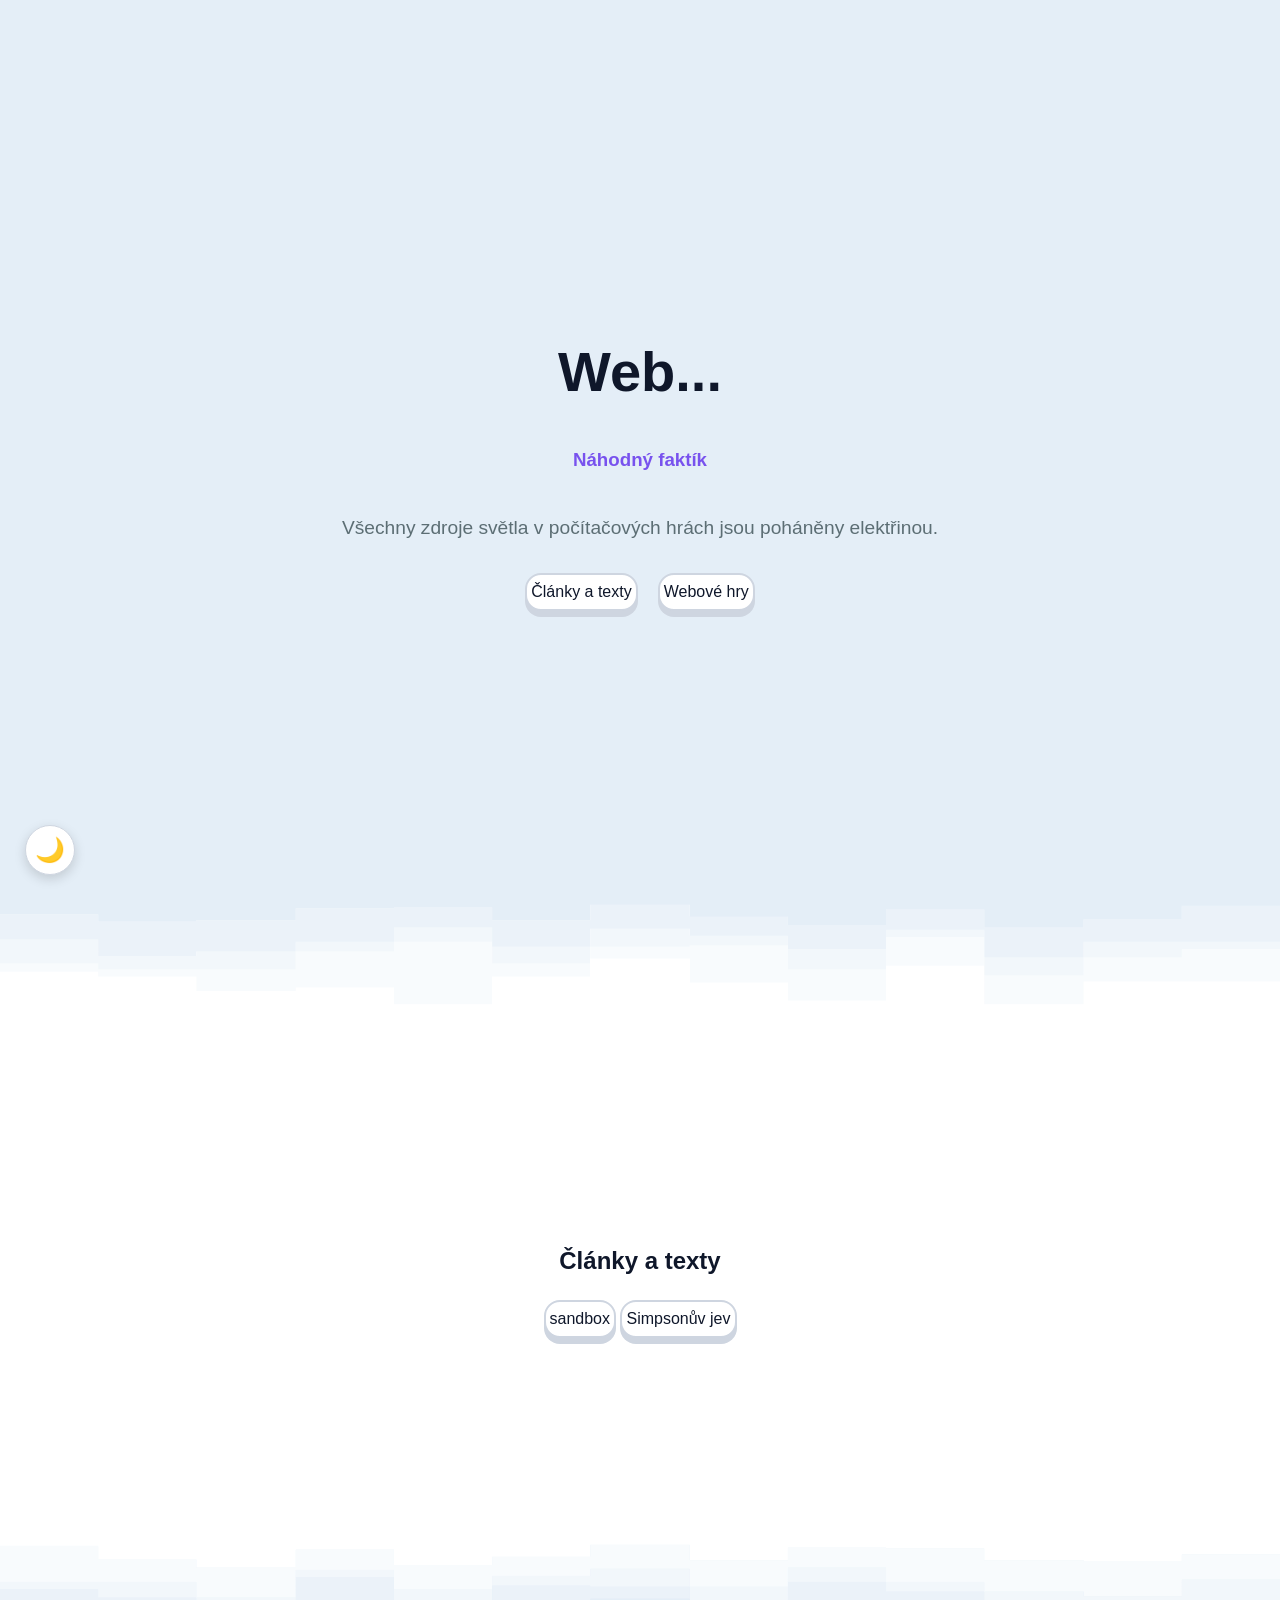
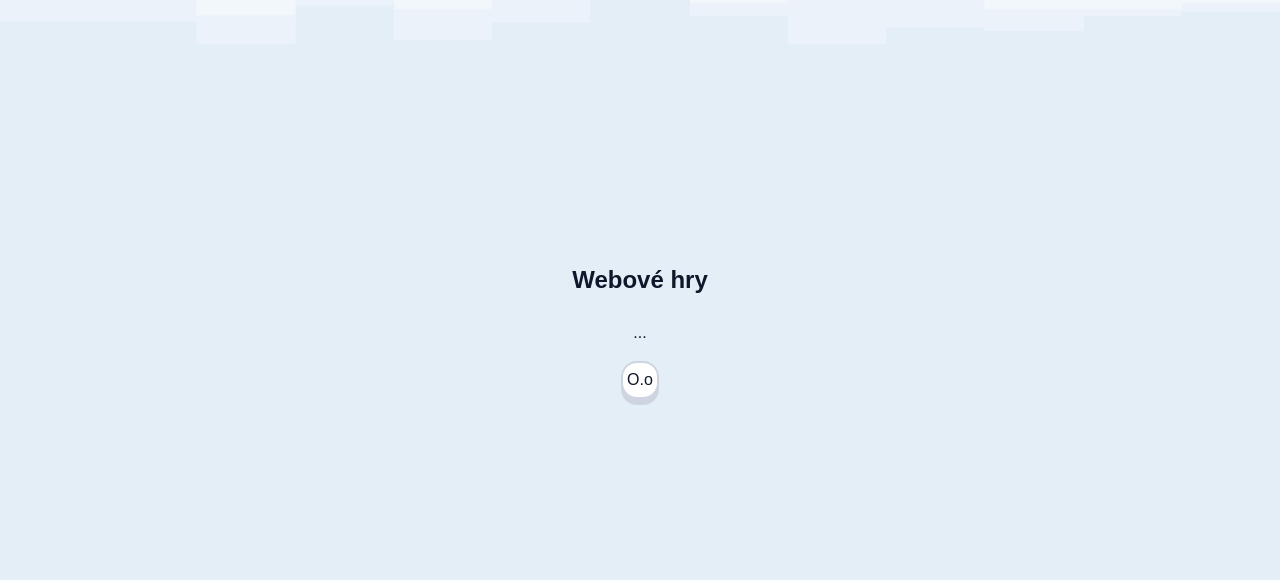
==== index.html @ f115876b "first game" ====
<!DOCTYPE html>
<html lang="cs">
<head>
	<meta charset="UTF-8">
	<meta name="viewport" content="width=device-width, initial-scale=1.0">
	<title>Web za provozu</title>
	<link rel="stylesheet" href="assets/css/root.css">
	<link rel="stylesheet" href="assets/css/index.css">
	<script src="assets/js/theme.js" defer></script>
</head>
<body>
	<button class="theme-toggle" id="themeToggle" title="Přepnout světlý/tmavý režim">🌙</button>

	<header class="landing-container">
		<h1>Web...</h1>
		<h3>Náhodný faktík</h3>
		<p>Všechny zdroje světla v počítačových hrách jsou poháněny elektřinou.</p>



		<div class="article-links">
			<a href="#clanky" class="btn">Články a texty</a>
			<a href="#hry" class="btn">Webové hry</a>
		</div>
	</header>

	<div class="step-divider body-to-content">
		<svg viewBox="0 0 900 600" width="100%" height="100%" preserveAspectRatio="none" xmlns="http://www.w3.org/2000/svg" version="1.1">
			<path d="M0 73L69 73L69 109L138 109L138 103L208 103L208 43L277 43L277 37L346 37L346 103L415 103L415 25L485 25L485 85L554 85L554 127L623 127L623 49L692 49L692 139L762 139L762 97L831 97L831 31L900 31L900 109L900 0L900 0L831 0L831 0L762 0L762 0L692 0L692 0L623 0L623 0L554 0L554 0L485 0L485 0L415 0L415 0L346 0L346 0L277 0L277 0L208 0L208 0L138 0L138 0L69 0L69 0L0 0Z" class="step-1"></path>
			<path d="M0 199L69 199L69 283L138 283L138 259L208 259L208 211L277 211L277 139L346 139L346 235L415 235L415 145L485 145L485 181L554 181L554 247L623 247L623 151L692 151L692 289L762 289L762 211L831 211L831 211L900 211L900 193L900 107L900 29L831 29L831 95L762 95L762 137L692 137L692 47L623 47L623 125L554 125L554 83L485 83L485 23L415 23L415 101L346 101L346 35L277 35L277 41L208 41L208 101L138 101L138 107L69 107L69 71L0 71Z" class="step-2"></path>
			<path d="M0 319L69 319L69 349L138 349L138 349L208 349L208 259L277 259L277 211L346 211L346 319L415 319L415 235L485 235L485 229L554 229L554 349L623 349L623 187L692 187L692 379L762 379L762 289L831 289L831 247L900 247L900 253L900 191L900 209L831 209L831 209L762 209L762 287L692 287L692 149L623 149L623 245L554 245L554 179L485 179L485 143L415 143L415 233L346 233L346 137L277 137L277 209L208 209L208 257L138 257L138 281L69 281L69 197L0 197Z" class="step-3"></path>
			<path d="M0 361L69 361L69 385L138 385L138 457L208 457L208 439L277 439L277 523L346 523L346 385L415 385L415 295L485 295L485 415L554 415L554 505L623 505L623 331L692 331L692 523L762 523L762 409L831 409L831 409L900 409L900 361L900 251L900 245L831 245L831 287L762 287L762 377L692 377L692 185L623 185L623 347L554 347L554 227L485 227L485 233L415 233L415 317L346 317L346 209L277 209L277 257L208 257L208 347L138 347L138 347L69 347L69 317L0 317Z" class="step-4"></path>
			<path d="M0 601L69 601L69 601L138 601L138 601L208 601L208 601L277 601L277 601L346 601L346 601L415 601L415 601L485 601L485 601L554 601L554 601L623 601L623 601L692 601L692 601L762 601L762 601L831 601L831 601L900 601L900 601L900 359L900 407L831 407L831 407L762 407L762 521L692 521L692 329L623 329L623 503L554 503L554 413L485 413L485 293L415 293L415 383L346 383L346 521L277 521L277 437L208 437L208 455L138 455L138 383L69 383L69 359L0 359Z" class="step-5"></path>
		</svg>
	</div>

	<section id="clanky" class="content-section bg-content">
		<div class="section-inner">
			<h2>Články a texty</h2>
			<a href="markdown-viewer.html?file=sandbox" class="btn">sandbox</a>
			<a href="markdown-viewer.html?file=Simpson's paradox" class="btn">Simpsonův jev</a>
		</div>
	</section>

	<div class="step-divider content-to-body flipped">
		<svg viewBox="0 0 900 600" width="100%" height="100%" preserveAspectRatio="none" xmlns="http://www.w3.org/2000/svg" version="1.1">
			<path d="M0 73L69 73L69 109L138 109L138 103L208 103L208 43L277 43L277 37L346 37L346 103L415 103L415 25L485 25L485 85L554 85L554 127L623 127L623 49L692 49L692 139L762 139L762 97L831 97L831 31L900 31L900 109L900 0L900 0L831 0L831 0L762 0L762 0L692 0L692 0L623 0L623 0L554 0L554 0L485 0L485 0L415 0L415 0L346 0L346 0L277 0L277 0L208 0L208 0L138 0L138 0L69 0L69 0L0 0Z" class="step-1"></path>
			<path d="M0 199L69 199L69 283L138 283L138 259L208 259L208 211L277 211L277 139L346 139L346 235L415 235L415 145L485 145L485 181L554 181L554 247L623 247L623 151L692 151L692 289L762 289L762 211L831 211L831 211L900 211L900 193L900 107L900 29L831 29L831 95L762 95L762 137L692 137L692 47L623 47L623 125L554 125L554 83L485 83L485 23L415 23L415 101L346 101L346 35L277 35L277 41L208 41L208 101L138 101L138 107L69 107L69 71L0 71Z" class="step-2"></path>
			<path d="M0 319L69 319L69 349L138 349L138 349L208 349L208 259L277 259L277 211L346 211L346 319L415 319L415 235L485 235L485 229L554 229L554 349L623 349L623 187L692 187L692 379L762 379L762 289L831 289L831 247L900 247L900 253L900 191L900 209L831 209L831 209L762 209L762 287L692 287L692 149L623 149L623 245L554 245L554 179L485 179L485 143L415 143L415 233L346 233L346 137L277 137L277 209L208 209L208 257L138 257L138 281L69 281L69 197L0 197Z" class="step-3"></path>
			<path d="M0 361L69 361L69 385L138 385L138 457L208 457L208 439L277 439L277 523L346 523L346 385L415 385L415 295L485 295L485 415L554 415L554 505L623 505L623 331L692 331L692 523L762 523L762 409L831 409L831 409L900 409L900 361L900 251L900 245L831 245L831 287L762 287L762 377L692 377L692 185L623 185L623 347L554 347L554 227L485 227L485 233L415 233L415 317L346 317L346 209L277 209L277 257L208 257L208 347L138 347L138 347L69 347L69 317L0 317Z" class="step-4"></path>
			<path d="M0 601L69 601L69 601L138 601L138 601L208 601L208 601L277 601L277 601L346 601L346 601L415 601L415 601L485 601L485 601L554 601L554 601L623 601L623 601L692 601L692 601L762 601L762 601L831 601L831 601L900 601L900 601L900 359L900 407L831 407L831 407L762 407L762 521L692 521L692 329L623 329L623 503L554 503L554 413L485 413L485 293L415 293L415 383L346 383L346 521L277 521L277 437L208 437L208 455L138 455L138 383L69 383L69 359L0 359Z" class="step-5"></path>
		</svg>
	</div>

	<section id="hry" class="content-section bg-body">
		<div class="section-inner">
			<h2>Webové hry</h2>
			<p>...</p>
			<a href="game.html?game=tetris" class="btn">O.o</a>
		</div>
	</section>
</body>
</html>
---- assets/css/root.css ----
:root {
	--bg-body: #e4eef7;
	--bg-content: #ffffff;
	--text-main: #0f172a;
	--text-muted: #5c6e74;
	--accent: #7852ee;
	--code-bg: #f6f8fa;
	--border: #ced5e0;
	--table-even: #f8f9fa;
	--table-hover: #f1f3f5;
}

html {
    scroll-behavior: smooth;
}

body.dark-mode {
	--bg-body: #0a1128;
	--bg-content: #121e3b;
	--text-main: #e2e8f0;
	--text-muted: #94a3b8;
	--accent: #8b5cf6;
	--code-bg: #0b0f19;
	--border: #3d4e66;
	--table-even: #161e2e;
	--table-hover: #334155;
}

body {
	font-family: -apple-system, BlinkMacSystemFont, "Segoe UI", Roboto, Helvetica, Arial, sans-serif;
	line-height: 1.6;
	color: var(--text-main);
	background-color: var(--bg-body);
	margin: 0;
	padding: 0;
}

.article-container {
	max-width: 800px;
	margin: 0 auto;
	background: var(--bg-content);
	padding: 50px;
	border-radius: 12px;
	box-shadow: 0 4px 20px rgba(0,0,0,0.03);
	border: 1px solid var(--border);
}

.top-nav {
	max-width: 800px;
	margin: 0 auto 20px auto;
}

.nav-link {
	color: var(--text-muted);
	text-decoration: none;
	font-weight: 600;
	transition: color 0.2s;
}
.nav-link:hover { color: var(--accent); }

.theme-toggle {
	position: fixed;
	bottom: 25px;
	left: 25px;
	background-color: var(--bg-content);
	color: var(--text-main);
	border: 1px solid var(--border);
	border-radius: 50%;
	width: 50px;
	height: 50px;
	font-size: 1.5rem;
	cursor: pointer;
	box-shadow: 0 4px 12px rgba(0,0,0,0.15);
	transition: all 0.3s ease;
	display: flex;
	justify-content: center;
	align-items: center;
	z-index: 1000;
}

.theme-toggle:hover {
	transform: scale(1.1) rotate(15deg);
	border-color: var(--accent);
}
---- assets/css/index.css ----
.landing-container {
	min-height: 100vh;
	padding: 0 20px;
	display: flex;
	flex-direction: column;
	justify-content: center;
	align-items: center;
	text-align: center;
	opacity: 0;
	animation: fadeInFloat 1s ease-out forwards;
}

.landing-container h1 { 
	font-size: 3.5rem; 
	margin-bottom: 10px; 
	color: var(--text-main);
}

.landing-container h3 {
	color: var(--accent);
}

.landing-container p { 
	font-size: 1.2rem; 
	color: var(--text-muted); 
	margin-bottom: 30px; 
}

.article-links { 
	display: flex; 
	gap: 20px; 
	justify-content: center;
	flex-wrap: wrap;
}

.btn {
	display: inline-flex;
	align-items: center;
	justify-content: center;
	padding: 4px 4px; 
	font-size: 1rem; 
	color: var(--text-main);
	text-decoration: none; 
	border: 2px solid var(--border); 
	border-radius: 16px;
	background: var(--bg-content);
	white-space: nowrap;
	flex-shrink: 0;
	transition: transform 0.15s ease, box-shadow 0.15s ease, background-color 0.3s ease, color 0.3s ease;
	box-shadow: 0 6px 0 var(--border);
	transform: translateY(0);
}

.btn:hover { 
	background-color: var(--bg-body); 
	color: var(--accent); 
	transform: translateY(-3px); 
	box-shadow: 0 9px 0 var(--border);
}

.btn:active {
	transform: translateY(6px);
	box-shadow: 0 0px 0 var(--border);
}

@keyframes fadeInFloat {
	0% { opacity: 0; transform: translateY(30px); }
	100% { opacity: 1; transform: translateY(0); }
}

.content-section {
	padding: 80px 20px;
	min-height: 40vh;
	display: flex;
	justify-content: center;
	align-items: center;
}
.section-inner {
	max-width: 800px;
	width: 100%;
	text-align: center;
}
.bg-body { background-color: var(--bg-body); }
.bg-content { background-color: var(--bg-content); }

.step-divider {
	width: 100%;
	height: 120px;
	line-height: 0;
	display: block;
}

.step-divider svg {
	width: 100%;
	height: 100%;
}

.step-divider.body-to-content {
	--from: var(--bg-body);
	--to: var(--bg-content);
	background-color: var(--to);
}

.step-divider.content-to-body {
	--from: var(--bg-content);
	--to: var(--bg-body);
	background-color: var(--to);
}

.step-divider.flipped svg {
	transform: scaleX(-1); 
}

.step-divider .step-1 { fill: var(--from); }
.step-divider .step-2 { fill: color-mix(in srgb, var(--from) 75%, var(--to)); }
.step-divider .step-3 { fill: color-mix(in srgb, var(--from) 50%, var(--to)); }
.step-divider .step-4 { fill: color-mix(in srgb, var(--from) 25%, var(--to)); }
.step-divider .step-5 { fill: var(--to); }

.step-divider path {
	transition: fill 0.3s ease;
}
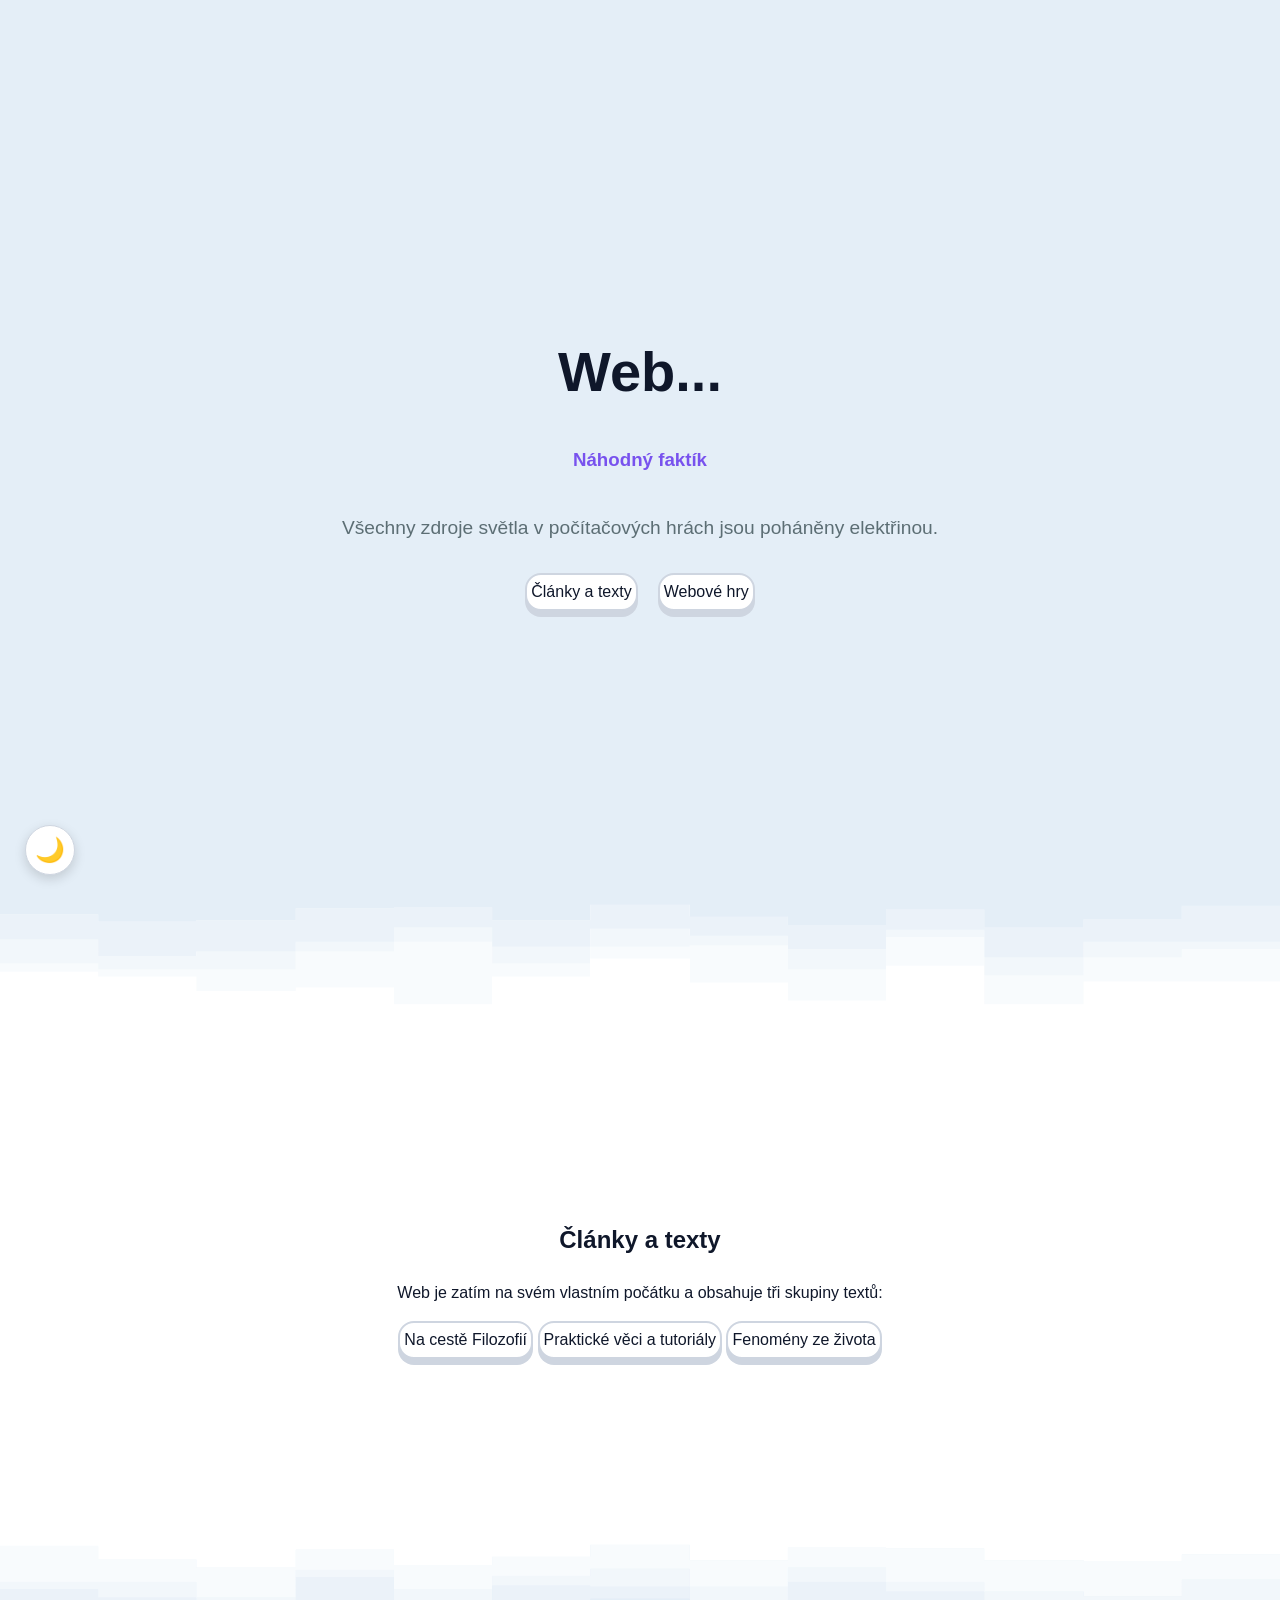
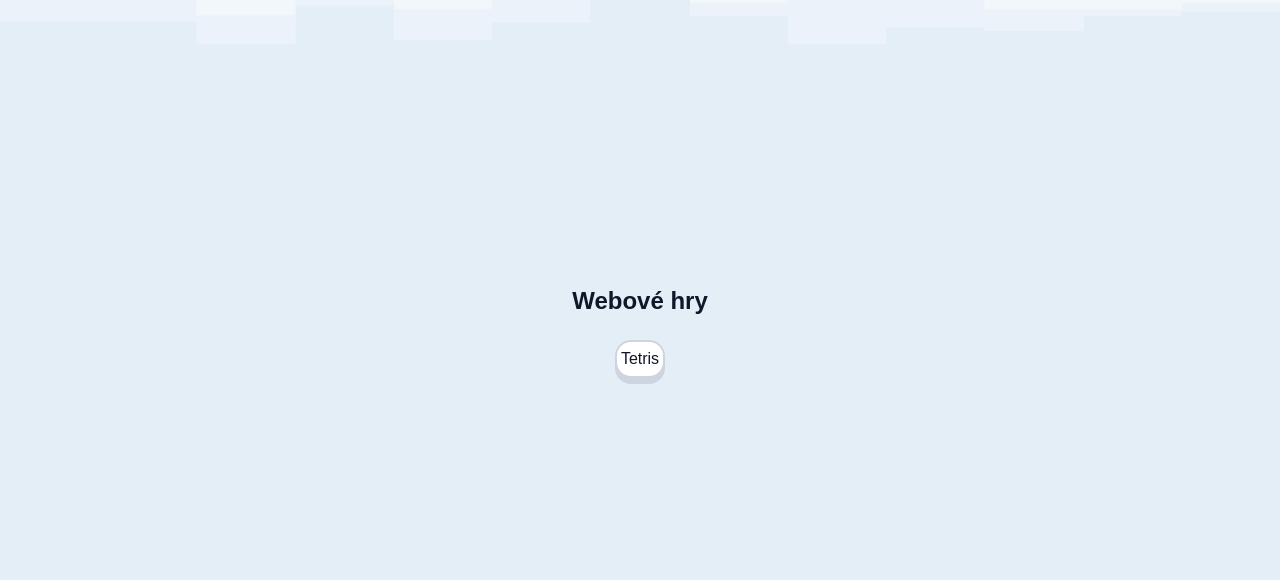
==== commit 857f12f6: "update" ====
--- a/index.html
+++ b/index.html
@@ -37,8 +37,10 @@
 	<section id="clanky" class="content-section bg-content">
 		<div class="section-inner">
 			<h2>Články a texty</h2>
-			<a href="markdown-viewer.html?file=sandbox" class="btn">sandbox</a>
-			<a href="markdown-viewer.html?file=Simpson's paradox" class="btn">Simpsonův jev</a>
+			<p>Web je zatím na svém vlastním počátku a obsahuje tři skupiny textů:</p>
+			<a href="markdown-viewer.html?file=Filozofie" class="btn">Na cestě Filozofií</a>
+			<a href="markdown-viewer.html?file=Praxe" class="btn">Praktické věci a tutoriály</a>
+			<a href="markdown-viewer.html?file=Fenomény" class="btn">Fenomény ze života</a>
 		</div>
 	</section>
 
@@ -55,8 +57,7 @@
 	<section id="hry" class="content-section bg-body">
 		<div class="section-inner">
 			<h2>Webové hry</h2>
-			<p>...</p>
-			<a href="game.html?game=tetris" class="btn">O.o</a>
+			<a href="game.html?game=tetris" class="btn">Tetris</a>
 		</div>
 	</section>
 </body>
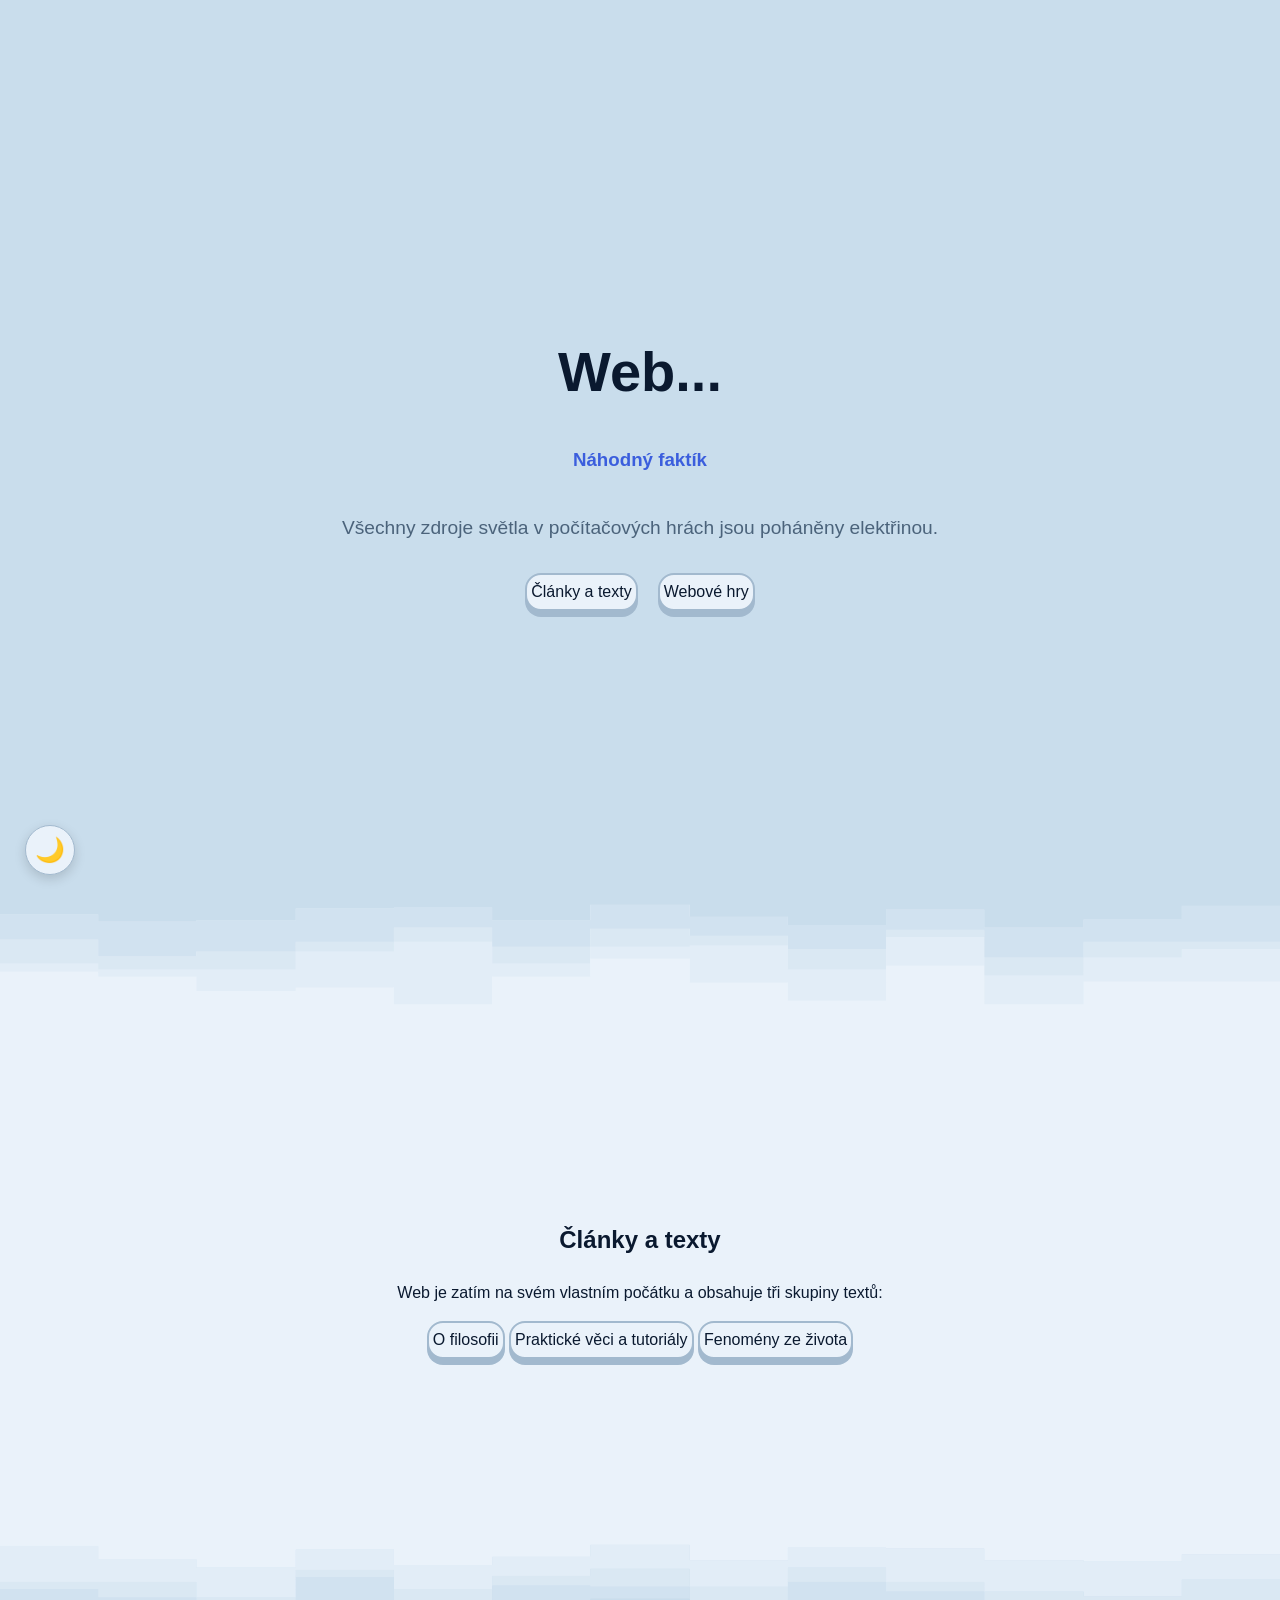
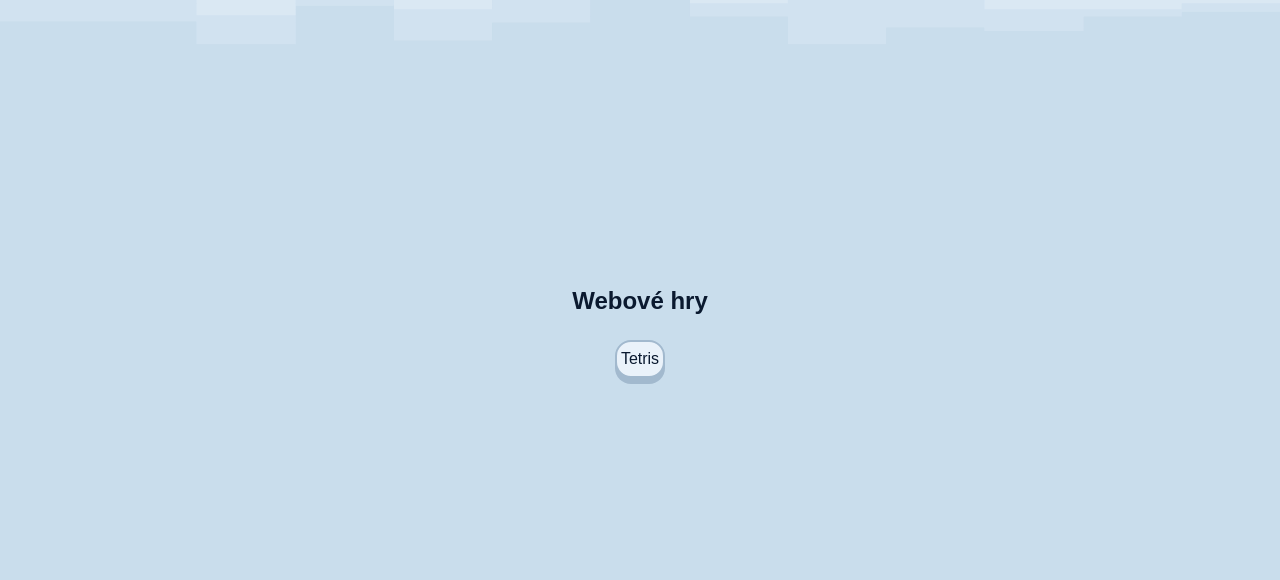
==== commit 2135a065: "filosofia update" ====
--- a/index.html
+++ b/index.html
@@ -38,7 +38,7 @@
 		<div class="section-inner">
 			<h2>Články a texty</h2>
 			<p>Web je zatím na svém vlastním počátku a obsahuje tři skupiny textů:</p>
-			<a href="markdown-viewer.html?file=Filozofie" class="btn">Na cestě Filozofií</a>
+			<a href="markdown-viewer.html?file=Filosofie" class="btn">O filosofii</a>
 			<a href="markdown-viewer.html?file=Praxe" class="btn">Praktické věci a tutoriály</a>
 			<a href="markdown-viewer.html?file=Fenomény" class="btn">Fenomény ze života</a>
 		</div>
--- a/assets/css/root.css
+++ b/assets/css/root.css
@@ -1,29 +1,29 @@
 :root {
-	--bg-body: #e4eef7;
-	--bg-content: #ffffff;
-	--text-main: #0f172a;
-	--text-muted: #5c6e74;
-	--accent: #7852ee;
-	--code-bg: #f6f8fa;
-	--border: #ced5e0;
-	--table-even: #f8f9fa;
-	--table-hover: #f1f3f5;
+    --bg-body: #c9ddec;
+    --bg-content: #eaf2fa;
+    --text-main: #0a192f;
+    --text-muted: #4b637b;
+    --accent: #3b5edd;
+    --code-bg: #dde7f1;
+    --border: #a2b9ce;
+    --table-even: #dfecf7;
+    --table-hover: #caddf0;
+}
+
+body.dark-mode {
+    --bg-body: #060911;
+    --bg-content: #0d121c;
+    --text-main: #c4ceda;
+    --text-muted: #738090;
+    --accent: #606CA6;
+    --code-bg: #04060a;
+    --border: #283140;
+    --table-even: #101520;
+    --table-hover: #1b2333;
 }
 
 html {
     scroll-behavior: smooth;
-}
-
-body.dark-mode {
-	--bg-body: #0a1128;
-	--bg-content: #121e3b;
-	--text-main: #e2e8f0;
-	--text-muted: #94a3b8;
-	--accent: #8b5cf6;
-	--code-bg: #0b0f19;
-	--border: #3d4e66;
-	--table-even: #161e2e;
-	--table-hover: #334155;
 }
 
 body {
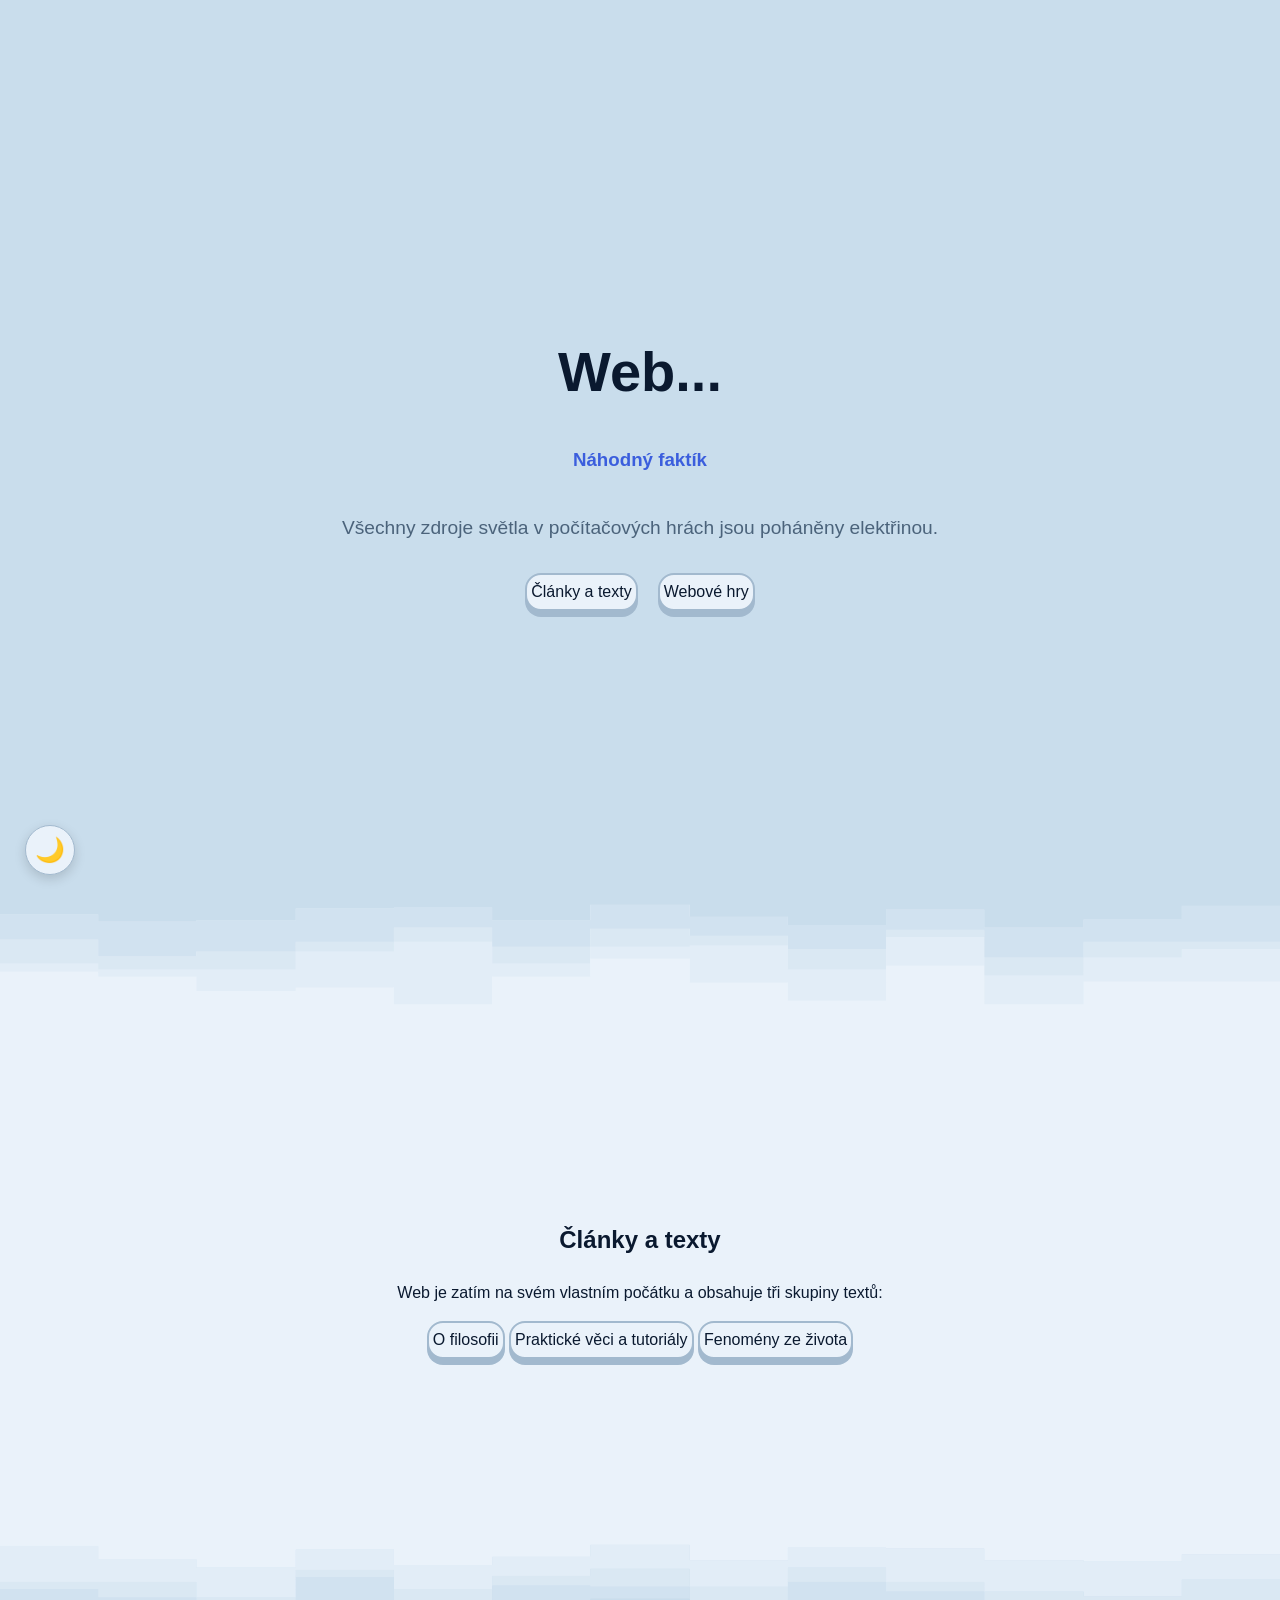
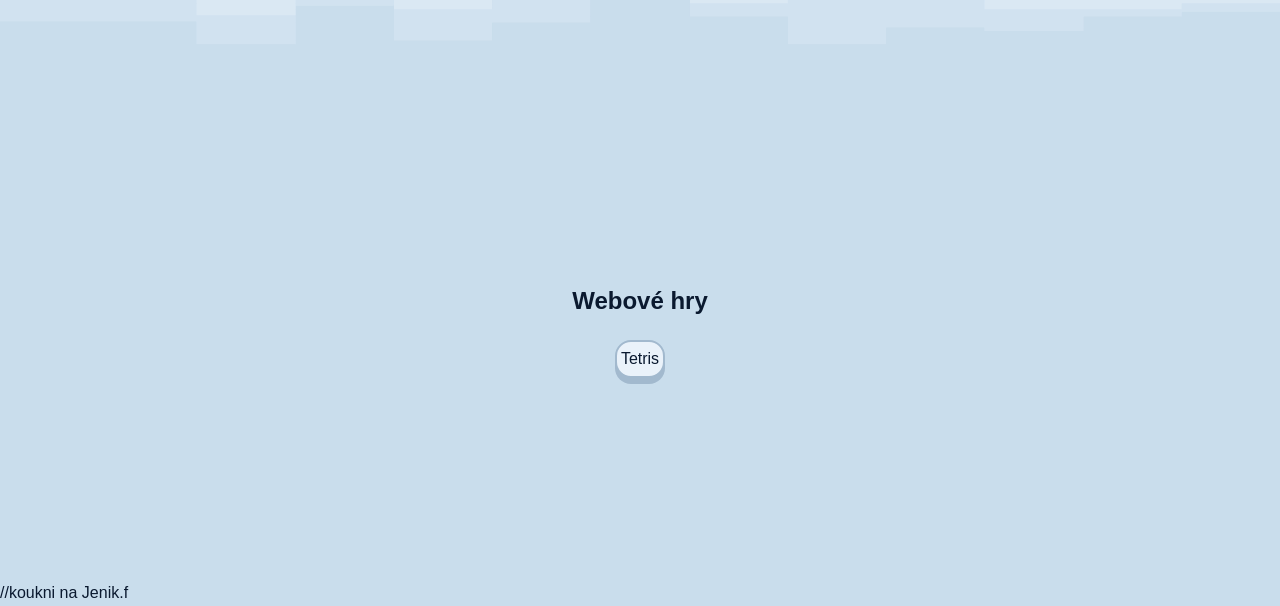
==== commit 39b81860: "Articles update" ====
--- a/index.html
+++ b/index.html
@@ -61,4 +61,4 @@
 		</div>
 	</section>
 </body>
-</html>
+</html>//koukni na Jenik.f
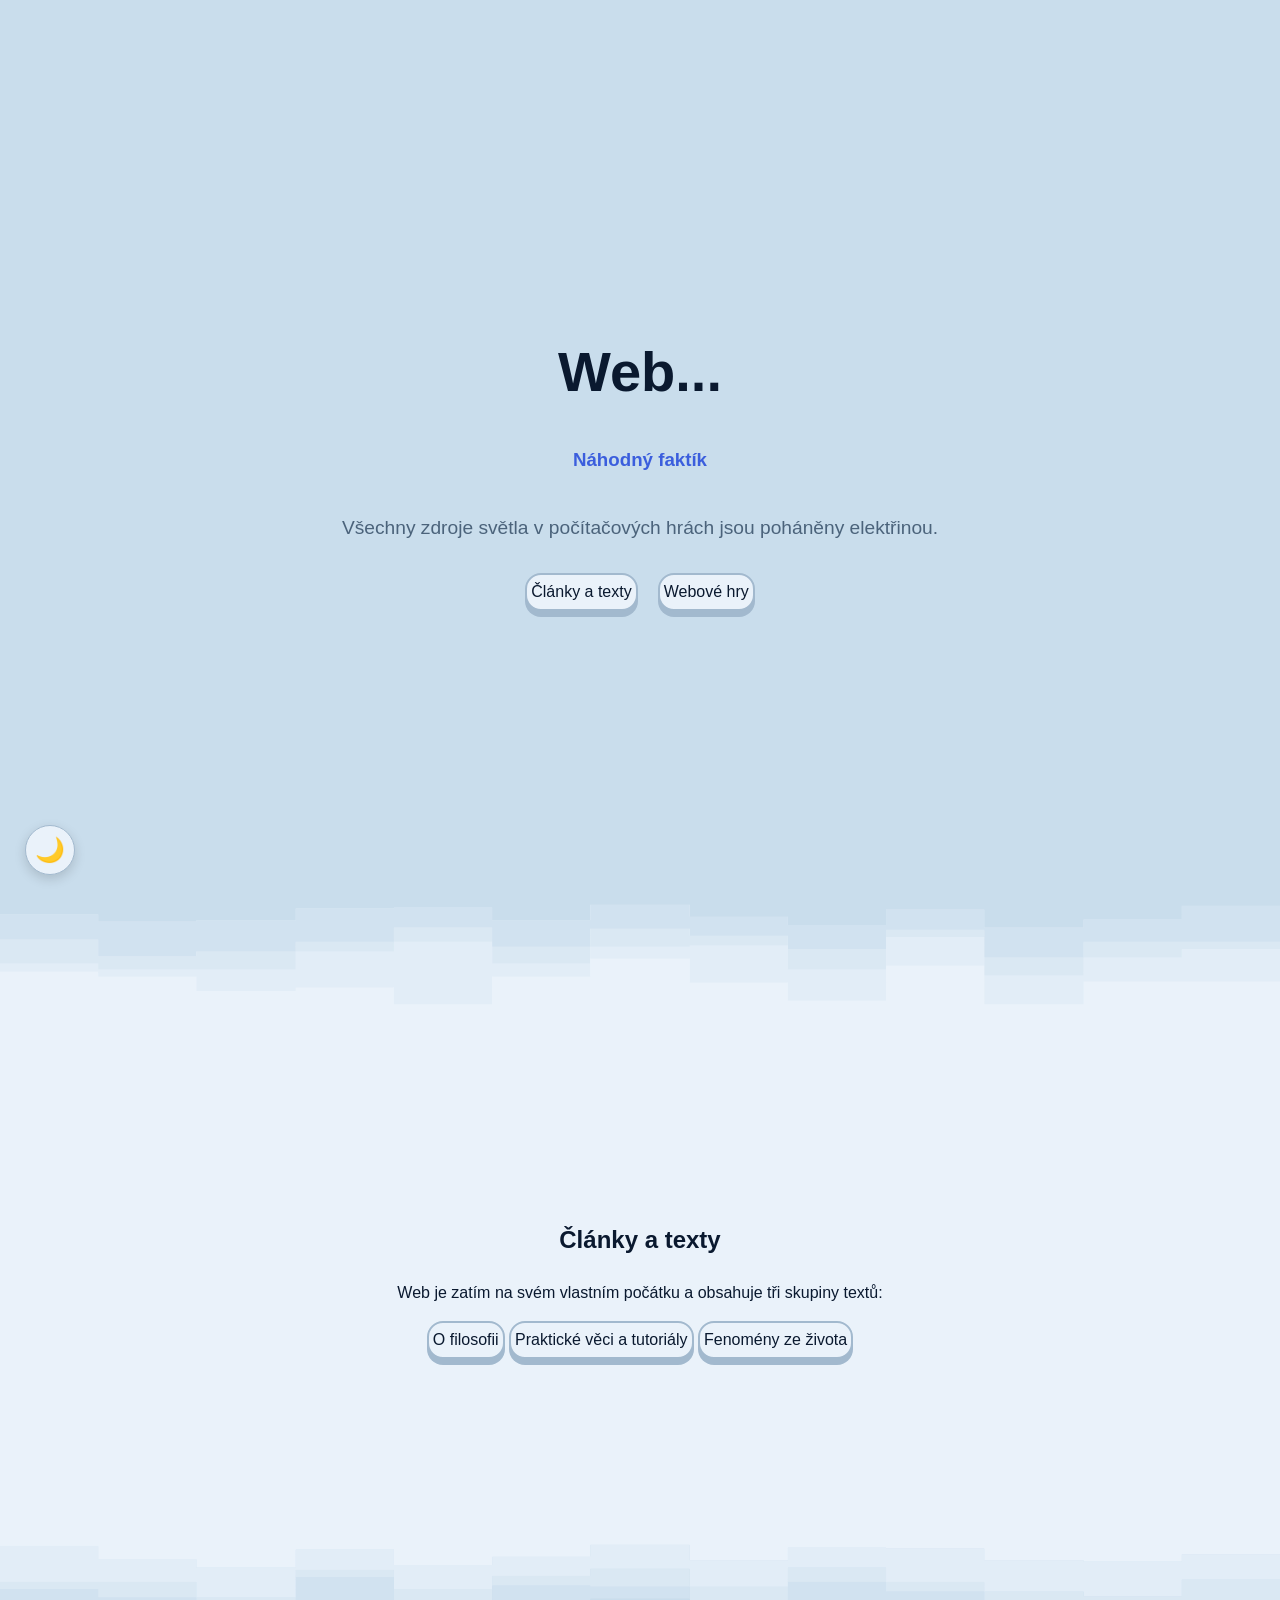
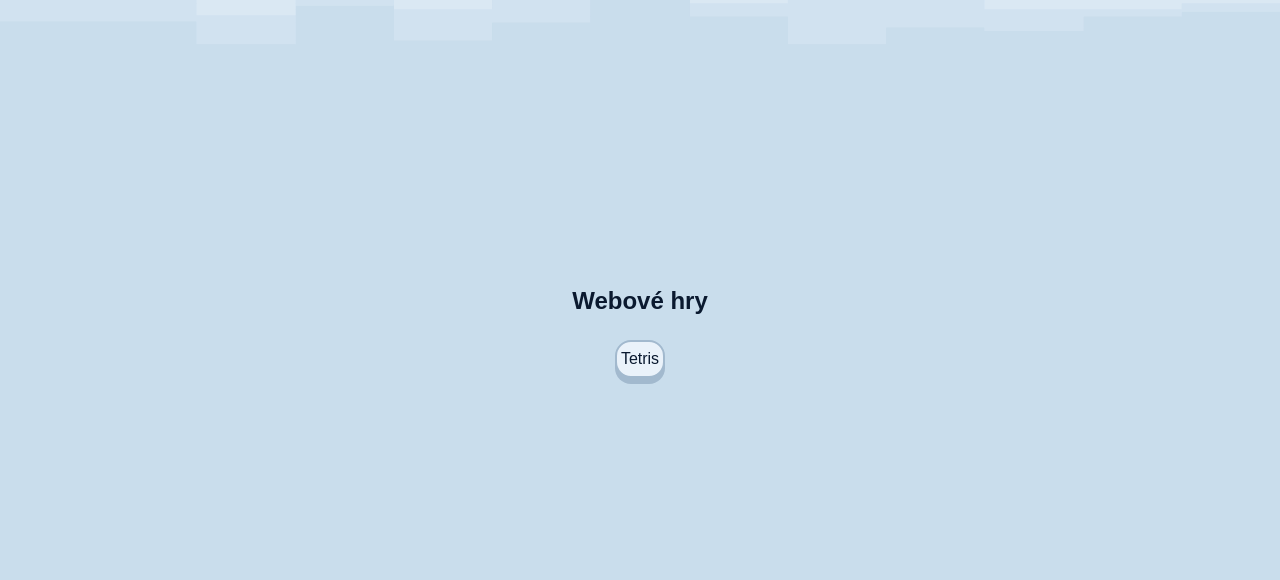
==== commit d5280342: "First public version" ====
--- a/index.html
+++ b/index.html
@@ -3,7 +3,38 @@
 <head>
 	<meta charset="UTF-8">
 	<meta name="viewport" content="width=device-width, initial-scale=1.0">
-	<title>Web za provozu</title>
+
+	<!-- Google tag (gtag.js) -->
+	<script async src="https://www.googletagmanager.com/gtag/js?id=G-9KCL3DM62T"></script>
+	<script>
+	  window.dataLayer = window.dataLayer || [];
+	  function gtag(){dataLayer.push(arguments);}
+	  gtag('js', new Date());
+
+	  gtag('config', 'G-9KCL3DM62T');
+	</script>
+
+	<title>deiure42 – home</title>
+	<link rel="apple-touch-icon" sizes="180x180" href="images/favicon/apple-touch-icon.png">
+	<link rel="icon" type="image/png" sizes="32x32" href="images/favicon/favicon-32x32.png">
+	<link rel="icon" type="image/png" sizes="16x16" href="images/favicon/favicon-16x16.png">
+	<link rel="manifest" href="images/favicon/site.webmanifest">
+	<link rel="shortcut icon" href="images/favicon/favicon.ico">
+	<meta name="theme-color" content="#1a1a2e">
+
+	<meta name="description" content="Osobní web s filosofií, praktickými návody a postřehy ze života.">
+	<meta name="keywords" content="filosofie, osobní rozvoj, praktické tipy, tetris, blog">
+	<meta name="author" content="deiure42">
+
+	<meta property="og:title" content="deiure42">
+	<meta property="og:description" content="Filosofie, praxe a fenomény ze života.">
+	<meta property="og:type" content="website">
+	<meta property="og:url" content="https://deiure42.github.io/website/">
+
+	<meta name="twitter:card" content="summary">
+	<meta name="twitter:title" content="deiure42">
+	<meta name="twitter:description" content="Filosofie, praxe a fenomény ze života.">
+
 	<link rel="stylesheet" href="assets/css/root.css">
 	<link rel="stylesheet" href="assets/css/index.css">
 	<script src="assets/js/theme.js" defer></script>
@@ -61,4 +92,4 @@
 		</div>
 	</section>
 </body>
-</html>//koukni na Jenik.f
+</html>
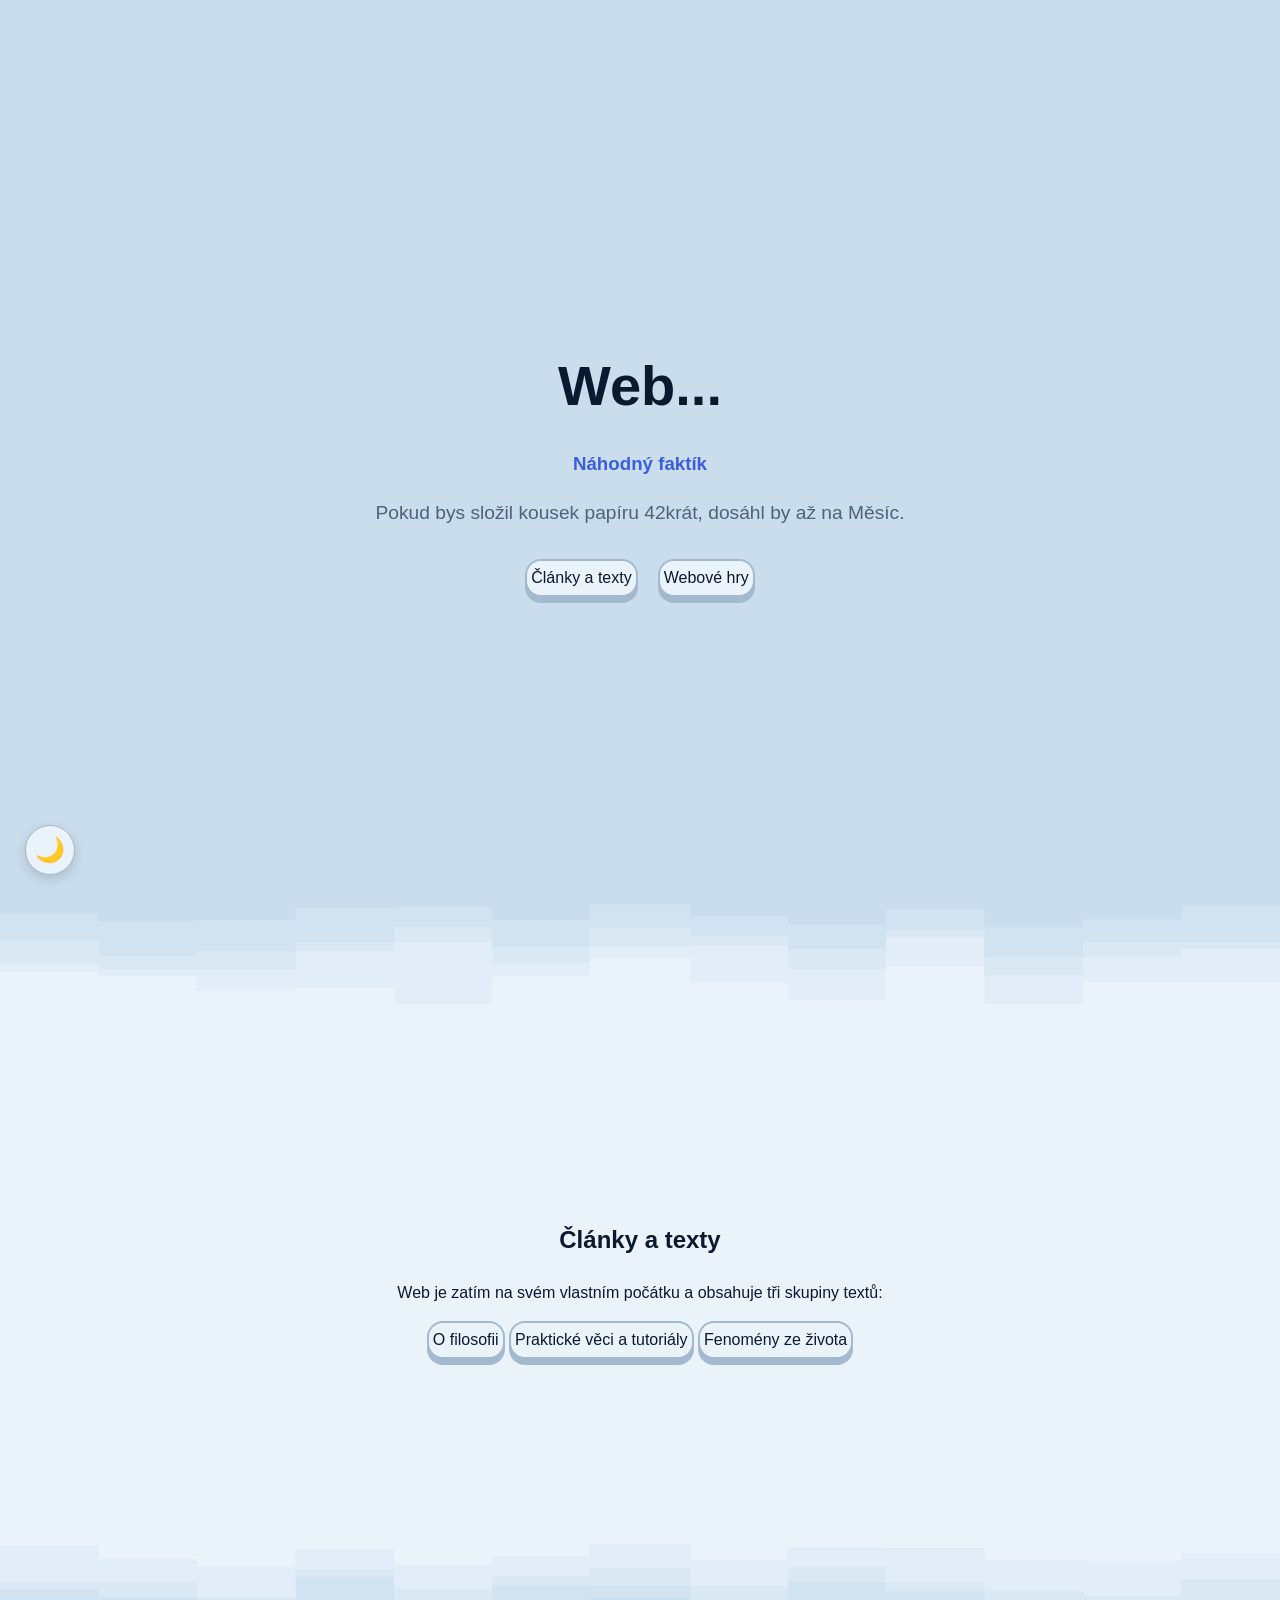
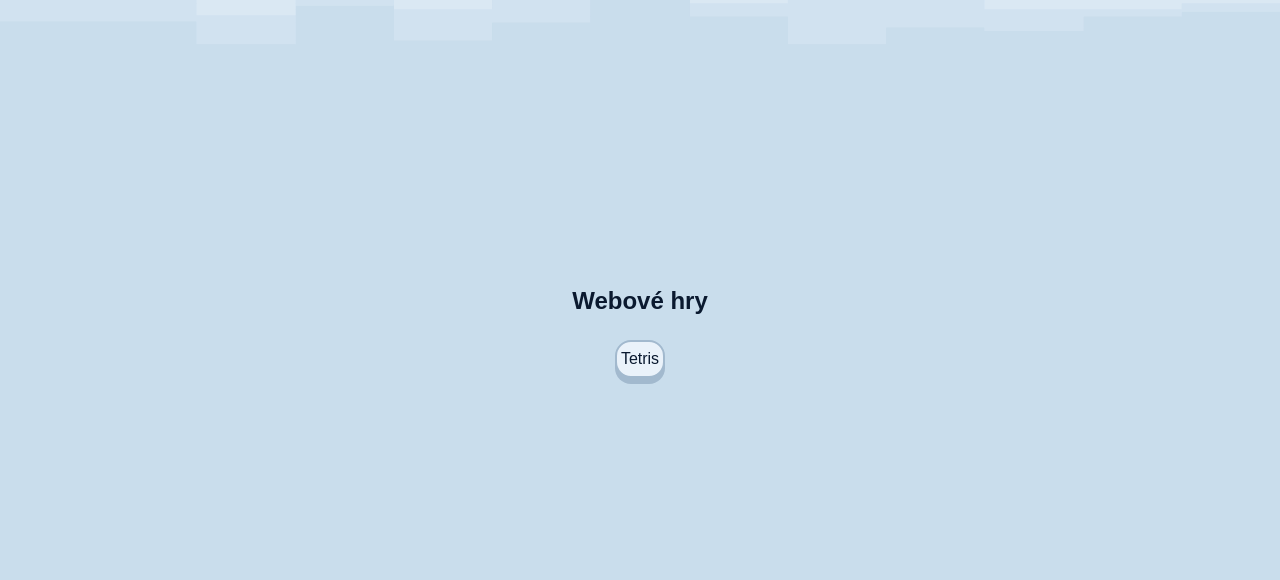
==== commit c7de5776: "Rando fact update" ====
--- a/index.html
+++ b/index.html
@@ -38,20 +38,21 @@
 	<link rel="stylesheet" href="assets/css/root.css">
 	<link rel="stylesheet" href="assets/css/index.css">
 	<script src="assets/js/theme.js" defer></script>
+	<script src="assets/js/parallax.js" defer></script>
 </head>
 <body>
 	<button class="theme-toggle" id="themeToggle" title="Přepnout světlý/tmavý režim">🌙</button>
 
-	<header class="landing-container">
-		<h1>Web...</h1>
-		<h3>Náhodný faktík</h3>
-		<p>Všechny zdroje světla v počítačových hrách jsou poháněny elektřinou.</p>
+	<header class="landing-container bg-body">
+		<div class="depth-element">
+			<h1>Web...</h1>
+			<h3>Náhodný faktík</h3>
+			<p id="random-fact">Všechny zdroje světla v počítačových hrách jsou poháněny elektřinou.</p>
 
-
-
-		<div class="article-links">
-			<a href="#clanky" class="btn">Články a texty</a>
-			<a href="#hry" class="btn">Webové hry</a>
+			<div class="article-links">
+				<a href="#clanky" class="btn">Články a texty</a>
+				<a href="#hry" class="btn">Webové hry</a>
+			</div>
 		</div>
 	</header>
 
@@ -66,7 +67,7 @@
 	</div>
 
 	<section id="clanky" class="content-section bg-content">
-		<div class="section-inner">
+		<div class="section-inner depth-element">
 			<h2>Články a texty</h2>
 			<p>Web je zatím na svém vlastním počátku a obsahuje tři skupiny textů:</p>
 			<a href="markdown-viewer.html?file=Filosofie" class="btn">O filosofii</a>
@@ -86,10 +87,29 @@
 	</div>
 
 	<section id="hry" class="content-section bg-body">
-		<div class="section-inner">
+		<div class="section-inner depth-element">
 			<h2>Webové hry</h2>
 			<a href="game.html?game=tetris" class="btn">Tetris</a>
 		</div>
 	</section>
+
+<script>
+	const fakty = [
+		"Všechny zdroje světla v počítačových hrách jsou poháněny elektřinou.",
+		"První počítačová myš byla vyrobena ze dřeva.",
+		"Programování původně vymyslela žena, Ada Lovelace.",
+		"Pokud bys složil kousek papíru 42krát, dosáhl by až na Měsíc.",
+		"První webová stránka na světě (info.cern.ch) z roku 1991 stále funguje.",
+		"Nintendo bylo založeno už v roce 1889. Původně vyrábělo hrací karty."
+	];
+	function zobrazNahodnyFakt() {
+		const nahodnyIndex = Math.floor(Math.random() * fakty.length);
+		const vybranyFakt = fakty[nahodnyIndex];
+		
+		document.getElementById('random-fact').textContent = vybranyFakt;
+	}
+	zobrazNahodnyFakt();
+</script>
+
 </body>
 </html>
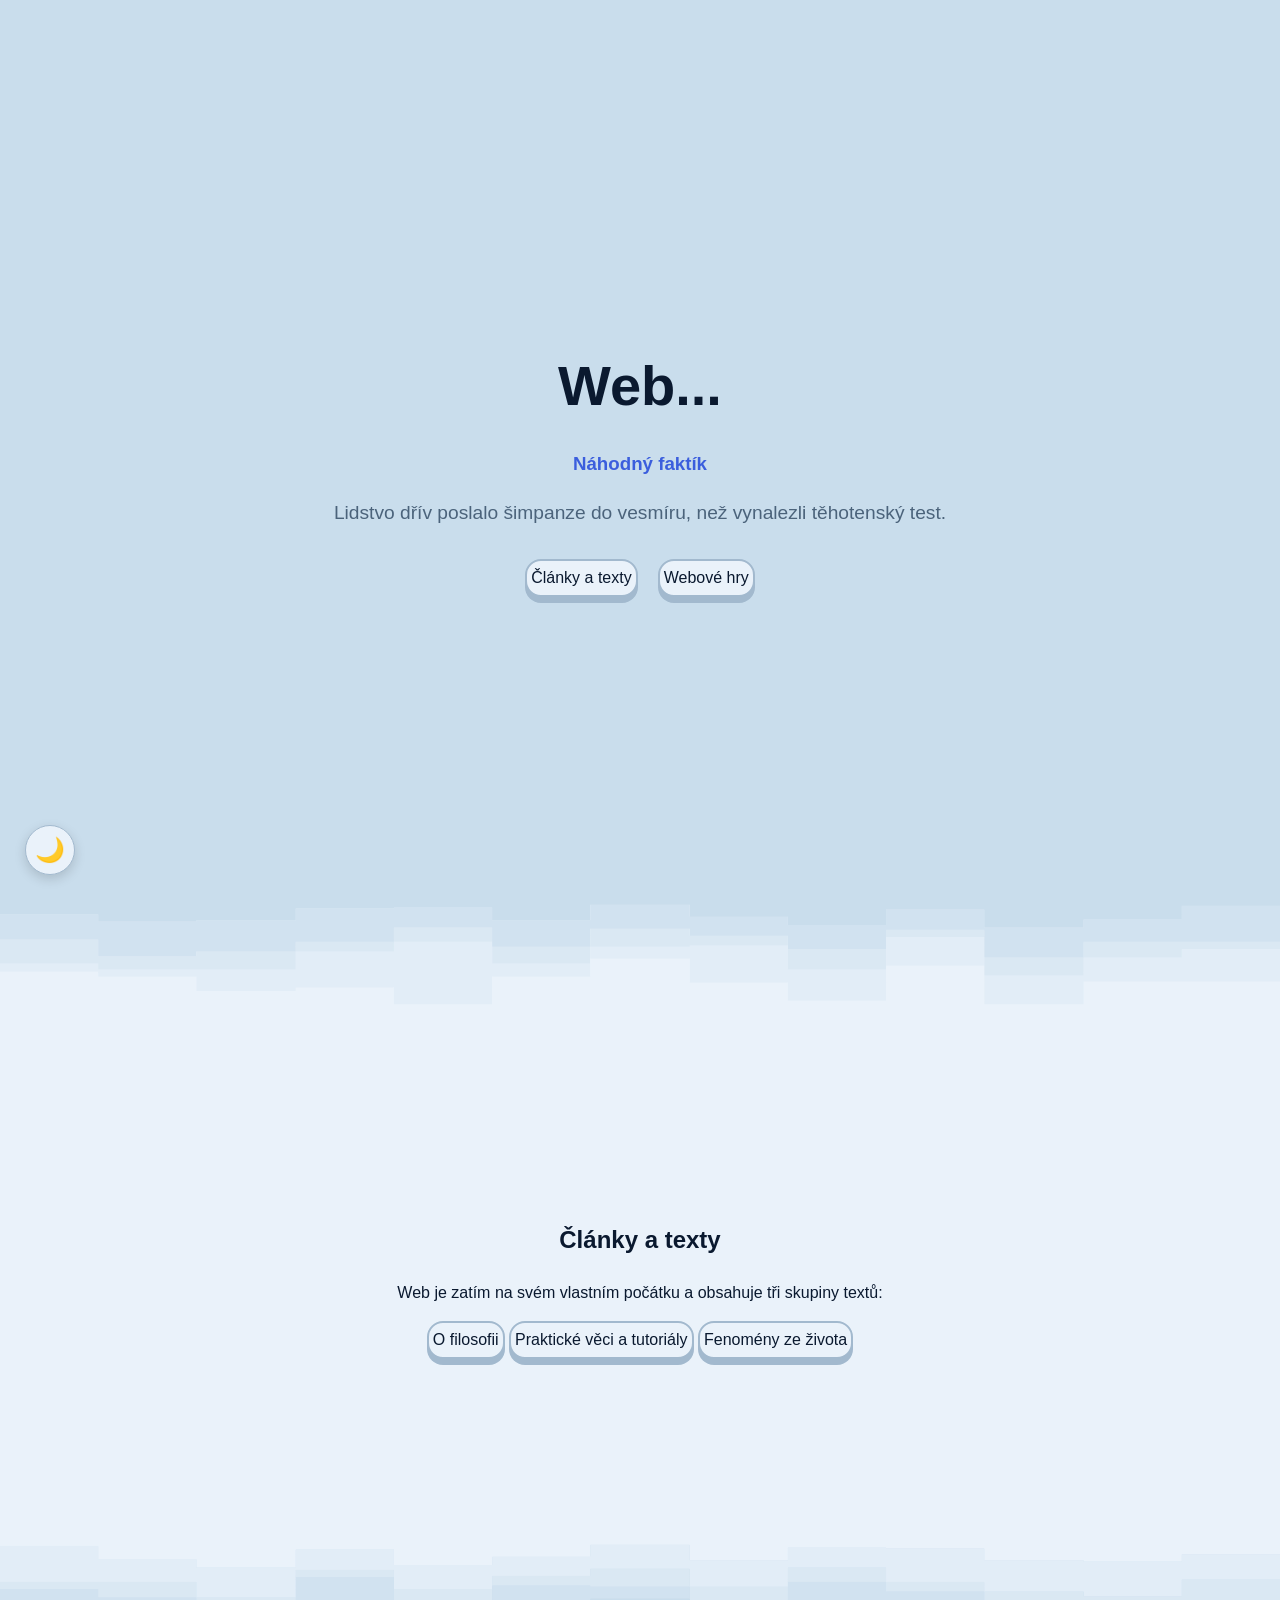
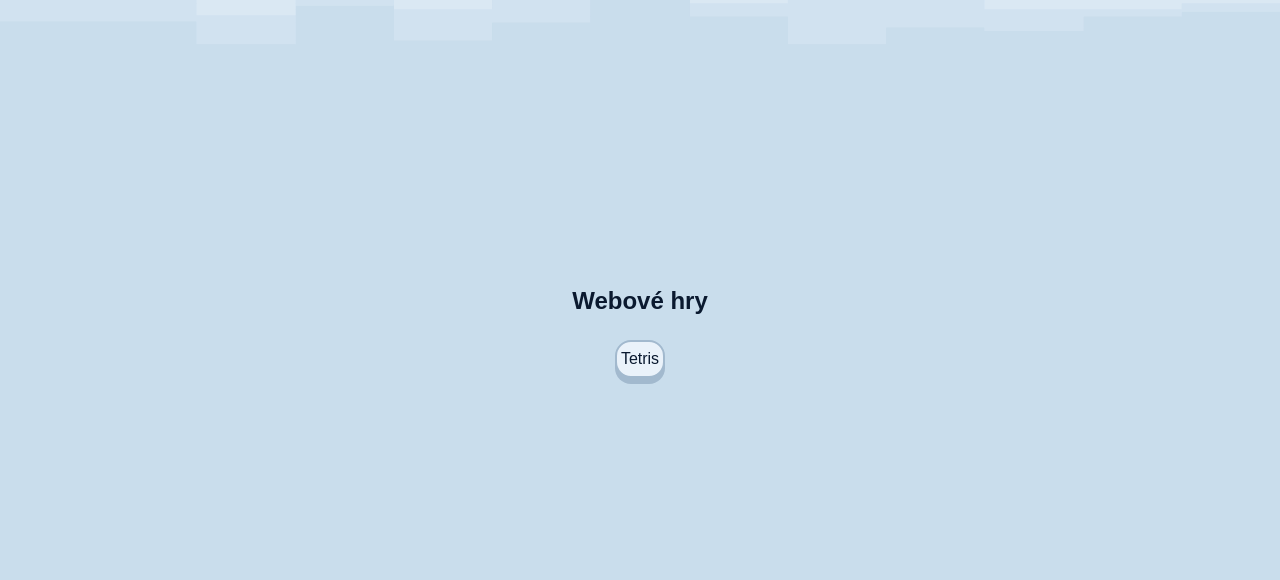
==== commit 7a255167: "fan fact update" ====
--- a/index.html
+++ b/index.html
@@ -97,10 +97,11 @@
 	const fakty = [
 		"Všechny zdroje světla v počítačových hrách jsou poháněny elektřinou.",
 		"První počítačová myš byla vyrobena ze dřeva.",
-		"Programování původně vymyslela žena, Ada Lovelace.",
+		"První programátorkou byla žena, Ada Lovelace.",
 		"Pokud bys složil kousek papíru 42krát, dosáhl by až na Měsíc.",
 		"První webová stránka na světě (info.cern.ch) z roku 1991 stále funguje.",
-		"Nintendo bylo založeno už v roce 1889. Původně vyrábělo hrací karty."
+		"Nintendo bylo založeno už v roce 1889. Původně vyrábělo hrací karty.",
+		"Lidstvo dřív poslalo šimpanze do vesmíru, než vynalezli těhotenský test."
 	];
 	function zobrazNahodnyFakt() {
 		const nahodnyIndex = Math.floor(Math.random() * fakty.length);
